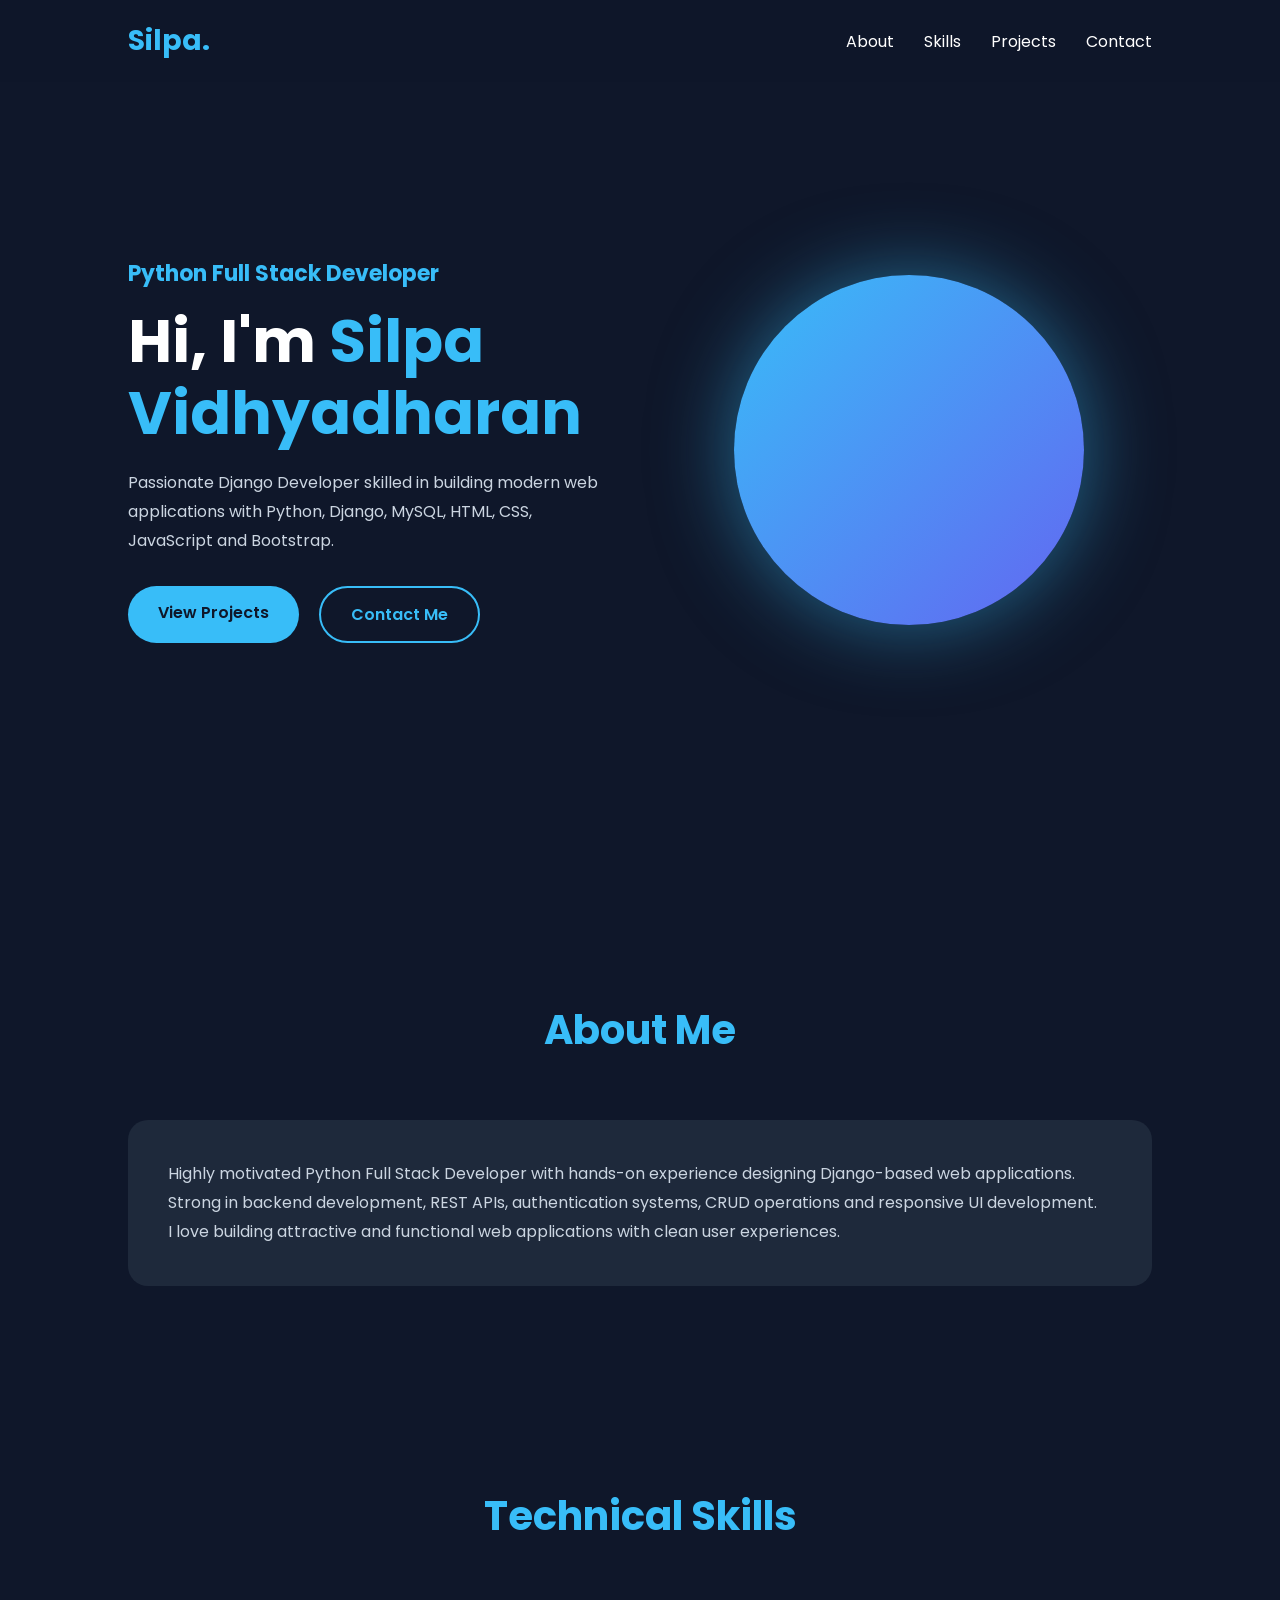
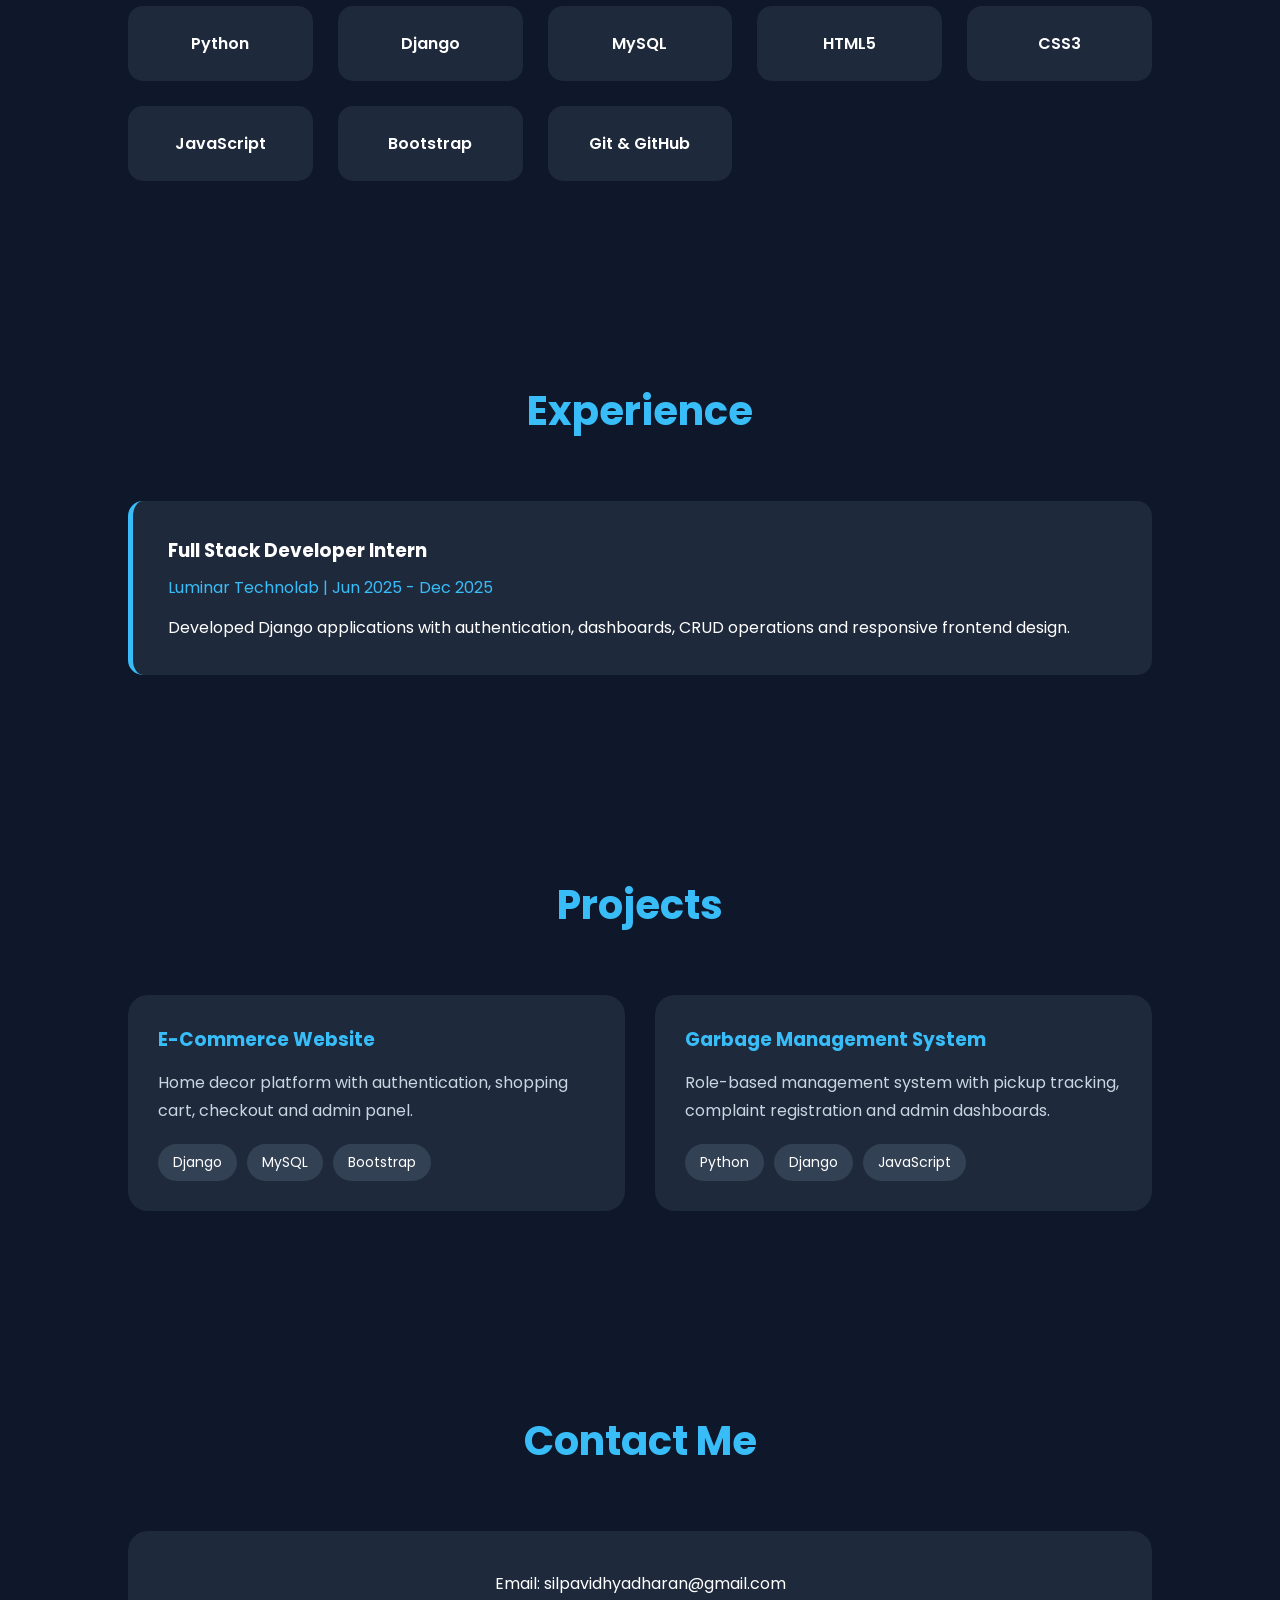
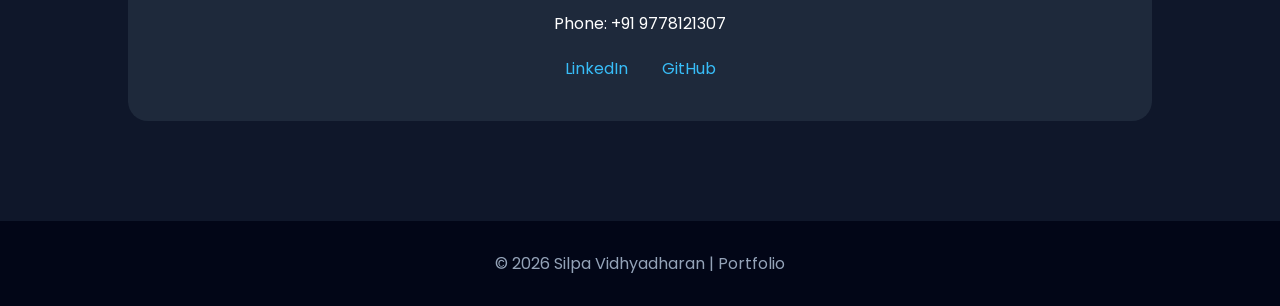
==== Portfolio.html @ 0677c349 "first commit" ====
<!DOCTYPE html>
<html lang="en">
<head>
    <meta charset="UTF-8" />
    <meta name="viewport" content="width=device-width, initial-scale=1.0"/>
    <title>Silpa Vidhyadharan | Portfolio</title>

    <link rel="stylesheet" href="CSS/style.css">

    <link href="https://fonts.googleapis.com/css2?family=Poppins:wght@300;400;500;600;700&display=swap" rel="stylesheet">

</head>
<body>

    <!-- NAVBAR -->

    <nav>
        <div class="logo">Silpa.</div>

        <ul>
            <li><a href="#about">About</a></li>
            <li><a href="#skills">Skills</a></li>
            <li><a href="#projects">Projects</a></li>
            <li><a href="#contact">Contact</a></li>
        </ul>
    </nav>

    <!-- HERO SECTION -->

    <section class="hero">

        <div class="hero-text">
            <h1>Python Full Stack Developer</h1>

            <h2>Hi, I'm <span>Silpa Vidhyadharan</span></h2>

            <p>
                Passionate Django Developer skilled in building
                modern web applications with Python, Django,
                MySQL, HTML, CSS, JavaScript and Bootstrap.
            </p>

            <div class="buttons">
                <a href="#projects" class="btn">View Projects</a>
                <a href="#contact" class="btn-outline">Contact Me</a>
            </div>
        </div>

        <div class="hero-image">
            <div class="circle"></div>
        </div>

    </section>

    <!-- ABOUT -->

    <section id="about" class="section">

        <h2 class="title">About Me</h2>

        <div class="about-container">

            <div class="about-card">
                <p>
                    Highly motivated Python Full Stack Developer with
                    hands-on experience designing Django-based web applications.
                    Strong in backend development, REST APIs, authentication systems,
                    CRUD operations and responsive UI development.
                </p>

                <p>
                    I love building attractive and functional web applications
                    with clean user experiences.
                </p>
            </div>

        </div>

    </section>

    <!-- SKILLS -->

    <section id="skills" class="section">

        <h2 class="title">Technical Skills</h2>

        <div class="skills-grid">

            <div class="skill-card">Python</div>
            <div class="skill-card">Django</div>
            <div class="skill-card">MySQL</div>
            <div class="skill-card">HTML5</div>
            <div class="skill-card">CSS3</div>
            <div class="skill-card">JavaScript</div>
            <div class="skill-card">Bootstrap</div>
            <div class="skill-card">Git & GitHub</div>

        </div>

    </section>

    <!-- EXPERIENCE -->

    <section class="section">

        <h2 class="title">Experience</h2>

        <div class="timeline">

            <div class="timeline-card">
                <h3>Full Stack Developer Intern</h3>

                <span>Luminar Technolab | Jun 2025 - Dec 2025</span>

                <p>
                    Developed Django applications with authentication,
                    dashboards, CRUD operations and responsive frontend design.
                </p>
            </div>

        </div>

    </section>

    <!-- PROJECTS -->

    <section id="projects" class="section">

        <h2 class="title">Projects</h2>

        <div class="projects-grid">

            <div class="project-card">

                <h3>E-Commerce Website</h3>

                <p>
                    Home decor platform with authentication,
                    shopping cart, checkout and admin panel.
                </p>

                <div class="tech">
                    <span>Django</span>
                    <span>MySQL</span>
                    <span>Bootstrap</span>
                </div>

            </div>

            <div class="project-card">

                <h3>Garbage Management System</h3>

                <p>
                    Role-based management system with pickup tracking,
                    complaint registration and admin dashboards.
                </p>

                <div class="tech">
                    <span>Python</span>
                    <span>Django</span>
                    <span>JavaScript</span>
                </div>

            </div>

        </div>

    </section>

    <!-- CONTACT -->

    <section id="contact" class="section">

        <h2 class="title">Contact Me</h2>

        <div class="contact-card">

            <p>Email: silpavidhyadharan@gmail.com</p>
            <p>Phone: +91 9778121307</p>

            <div class="socials">
                <a href="#">LinkedIn</a>
                <a href="#">GitHub</a>
            </div>

        </div>

    </section>

    <!-- FOOTER -->

    <footer>
        <p>© 2026 Silpa Vidhyadharan | Portfolio</p>
    </footer>

</body>
</html>
---- CSS/style.css ----
*{
    margin:0;
    padding:0;
    box-sizing:border-box;
    scroll-behavior:smooth;
}

body{
    font-family:'Poppins',sans-serif;
    background:#0f172a;
    color:white;
}

/* NAVBAR */

nav{
    width:100%;
    padding:20px 10%;
    display:flex;
    justify-content:space-between;
    align-items:center;
    position:fixed;
    top:0;
    background:rgba(15,23,42,0.9);
    backdrop-filter:blur(10px);
    z-index:1000;
}

.logo{
    font-size:28px;
    font-weight:700;
    color:#38bdf8;
}

nav ul{
    display:flex;
    gap:30px;
    list-style:none;
}

nav ul li a{
    color:white;
    text-decoration:none;
    transition:0.3s;
}

nav ul li a:hover{
    color:#38bdf8;
}

/* HERO */

.hero{
    min-height:100vh;
    display:flex;
    justify-content:space-between;
    align-items:center;
    padding:120px 10%;
    gap:50px;
}

.hero-text{
    flex:1;
}

.hero-text h1{
    color:#38bdf8;
    font-size:22px;
    margin-bottom:15px;
}

.hero-text h2{
    font-size:60px;
    margin-bottom:20px;
    line-height:1.2;
}

.hero-text span{
    color:#38bdf8;
}

.hero-text p{
    color:#cbd5e1;
    line-height:1.8;
    margin-bottom:30px;
}

.buttons{
    display:flex;
    gap:20px;
}

.btn,
.btn-outline{
    padding:14px 30px;
    border-radius:50px;
    text-decoration:none;
    font-weight:600;
    transition:0.3s;
}

.btn{
    background:#38bdf8;
    color:#0f172a;
}

.btn:hover{
    transform:translateY(-5px);
}

.btn-outline{
    border:2px solid #38bdf8;
    color:#38bdf8;
}

.btn-outline:hover{
    background:#38bdf8;
    color:#0f172a;
}

.hero-image{
    flex:1;
    display:flex;
    justify-content:center;
}

.circle{
    width:350px;
    height:350px;
    border-radius:50%;
    background:linear-gradient(135deg,#38bdf8,#6366f1);
    box-shadow:0 0 80px rgba(56,189,248,0.5);
}

/* SECTION */

.section{
    padding:100px 10%;
}

.title{
    text-align:center;
    font-size:40px;
    margin-bottom:60px;
    color:#38bdf8;
}

/* ABOUT */

.about-card{
    background:#1e293b;
    padding:40px;
    border-radius:20px;
    line-height:1.8;
    color:#cbd5e1;
}

/* SKILLS */

.skills-grid{
    display:grid;
    grid-template-columns:repeat(auto-fit,minmax(180px,1fr));
    gap:25px;
}

.skill-card{
    background:#1e293b;
    padding:25px;
    text-align:center;
    border-radius:15px;
    transition:0.3s;
    font-weight:600;
}

.skill-card:hover{
    transform:translateY(-10px);
    background:#38bdf8;
    color:#0f172a;
}

/* EXPERIENCE */

.timeline-card{
    background:#1e293b;
    padding:35px;
    border-left:5px solid #38bdf8;
    border-radius:15px;
}

.timeline-card h3{
    margin-bottom:10px;
}

.timeline-card span{
    color:#38bdf8;
    display:block;
    margin-bottom:15px;
}

/* PROJECTS */

.projects-grid{
    display:grid;
    grid-template-columns:repeat(auto-fit,minmax(300px,1fr));
    gap:30px;
}

.project-card{
    background:#1e293b;
    padding:30px;
    border-radius:20px;
    transition:0.3s;
}

.project-card:hover{
    transform:translateY(-10px);
}

.project-card h3{
    margin-bottom:15px;
    color:#38bdf8;
}

.project-card p{
    color:#cbd5e1;
    margin-bottom:20px;
    line-height:1.7;
}

.tech{
    display:flex;
    gap:10px;
    flex-wrap:wrap;
}

.tech span{
    background:#334155;
    padding:8px 15px;
    border-radius:50px;
    font-size:14px;
}

/* CONTACT */

.contact-card{
    background:#1e293b;
    padding:40px;
    border-radius:20px;
    text-align:center;
}

.contact-card p{
    margin-bottom:15px;
}

.socials{
    margin-top:20px;
}

.socials a{
    color:#38bdf8;
    margin:0 15px;
    text-decoration:none;
}

/* FOOTER */

footer{
    text-align:center;
    padding:30px;
    background:#020617;
    color:#94a3b8;
}

/* RESPONSIVE */

@media(max-width:900px){

    .hero{
        flex-direction:column;
        text-align:center;
    }

    .hero-text h2{
        font-size:40px;
    }

    nav{
        flex-direction:column;
        gap:15px;
    }

    nav ul{
        gap:15px;
    }

    .buttons{
        justify-content:center;
    }

    .circle{
        width:250px;
        height:250px;
    }

}
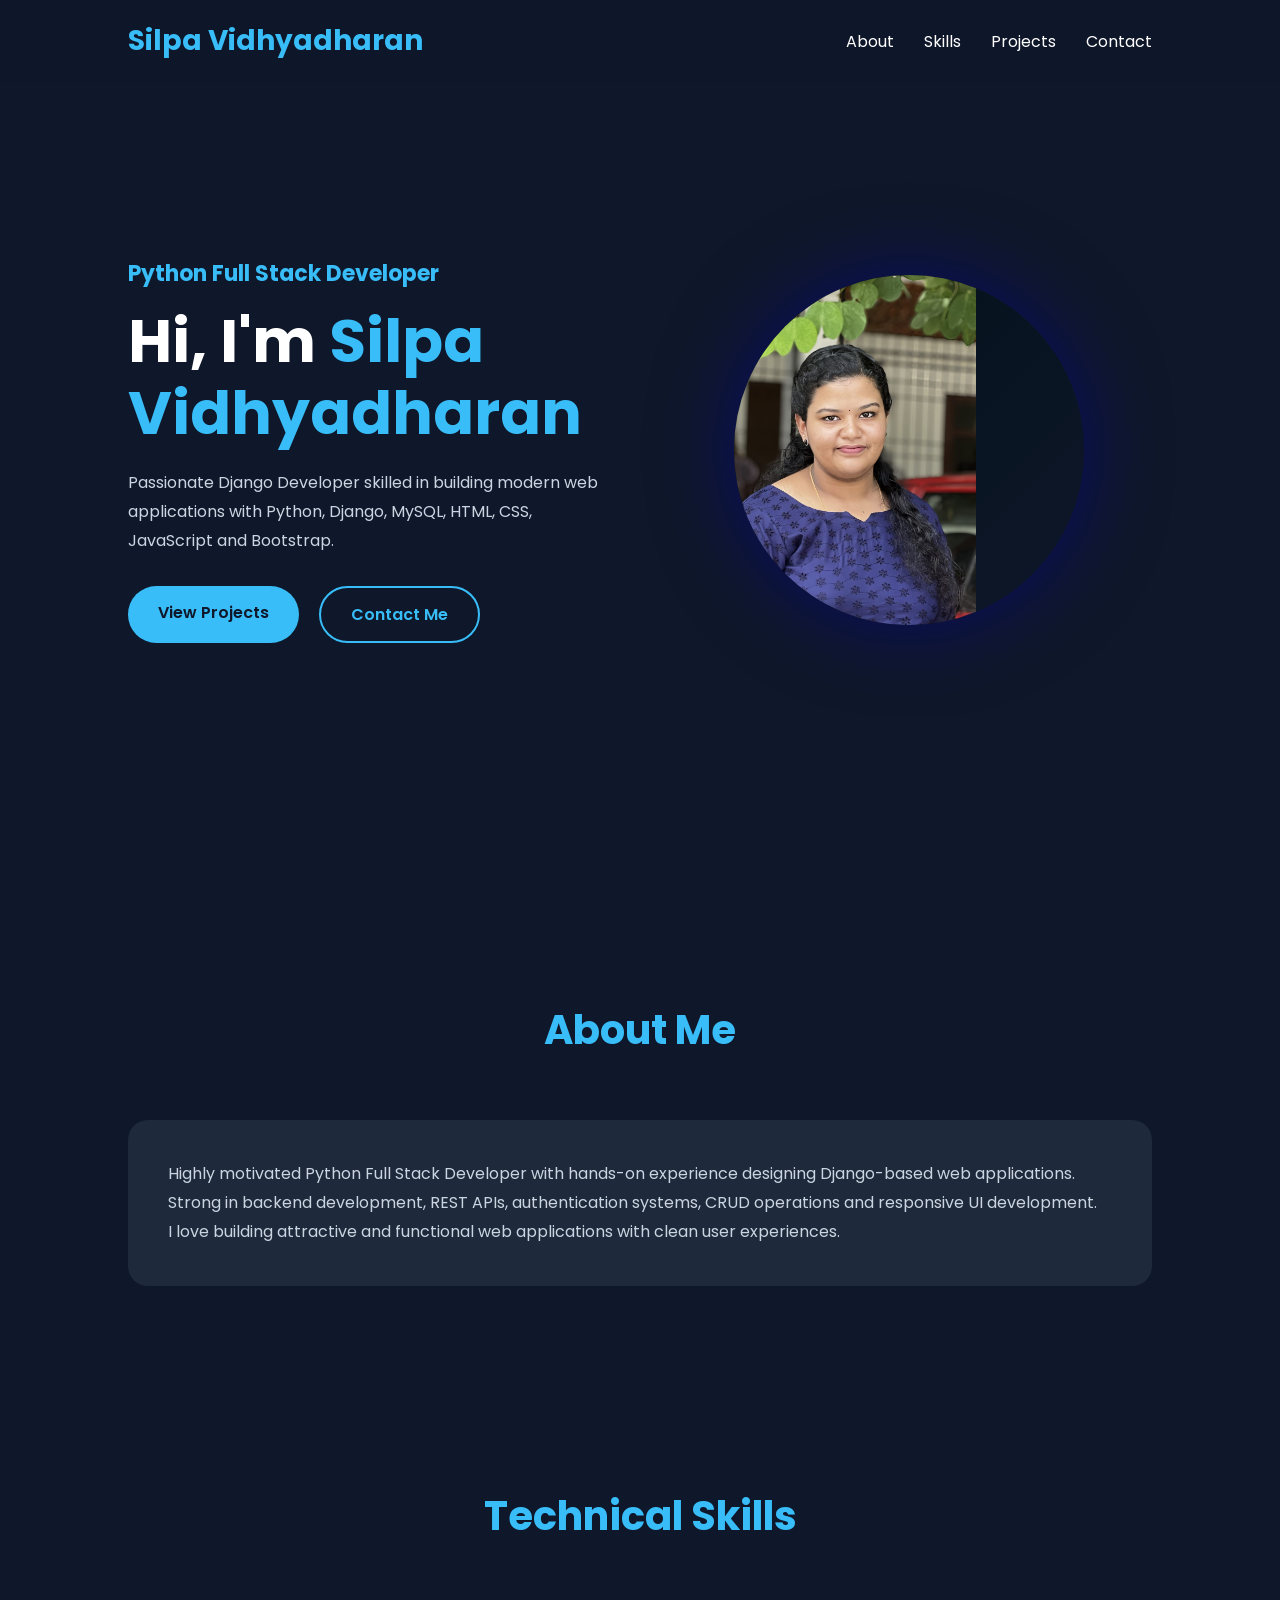
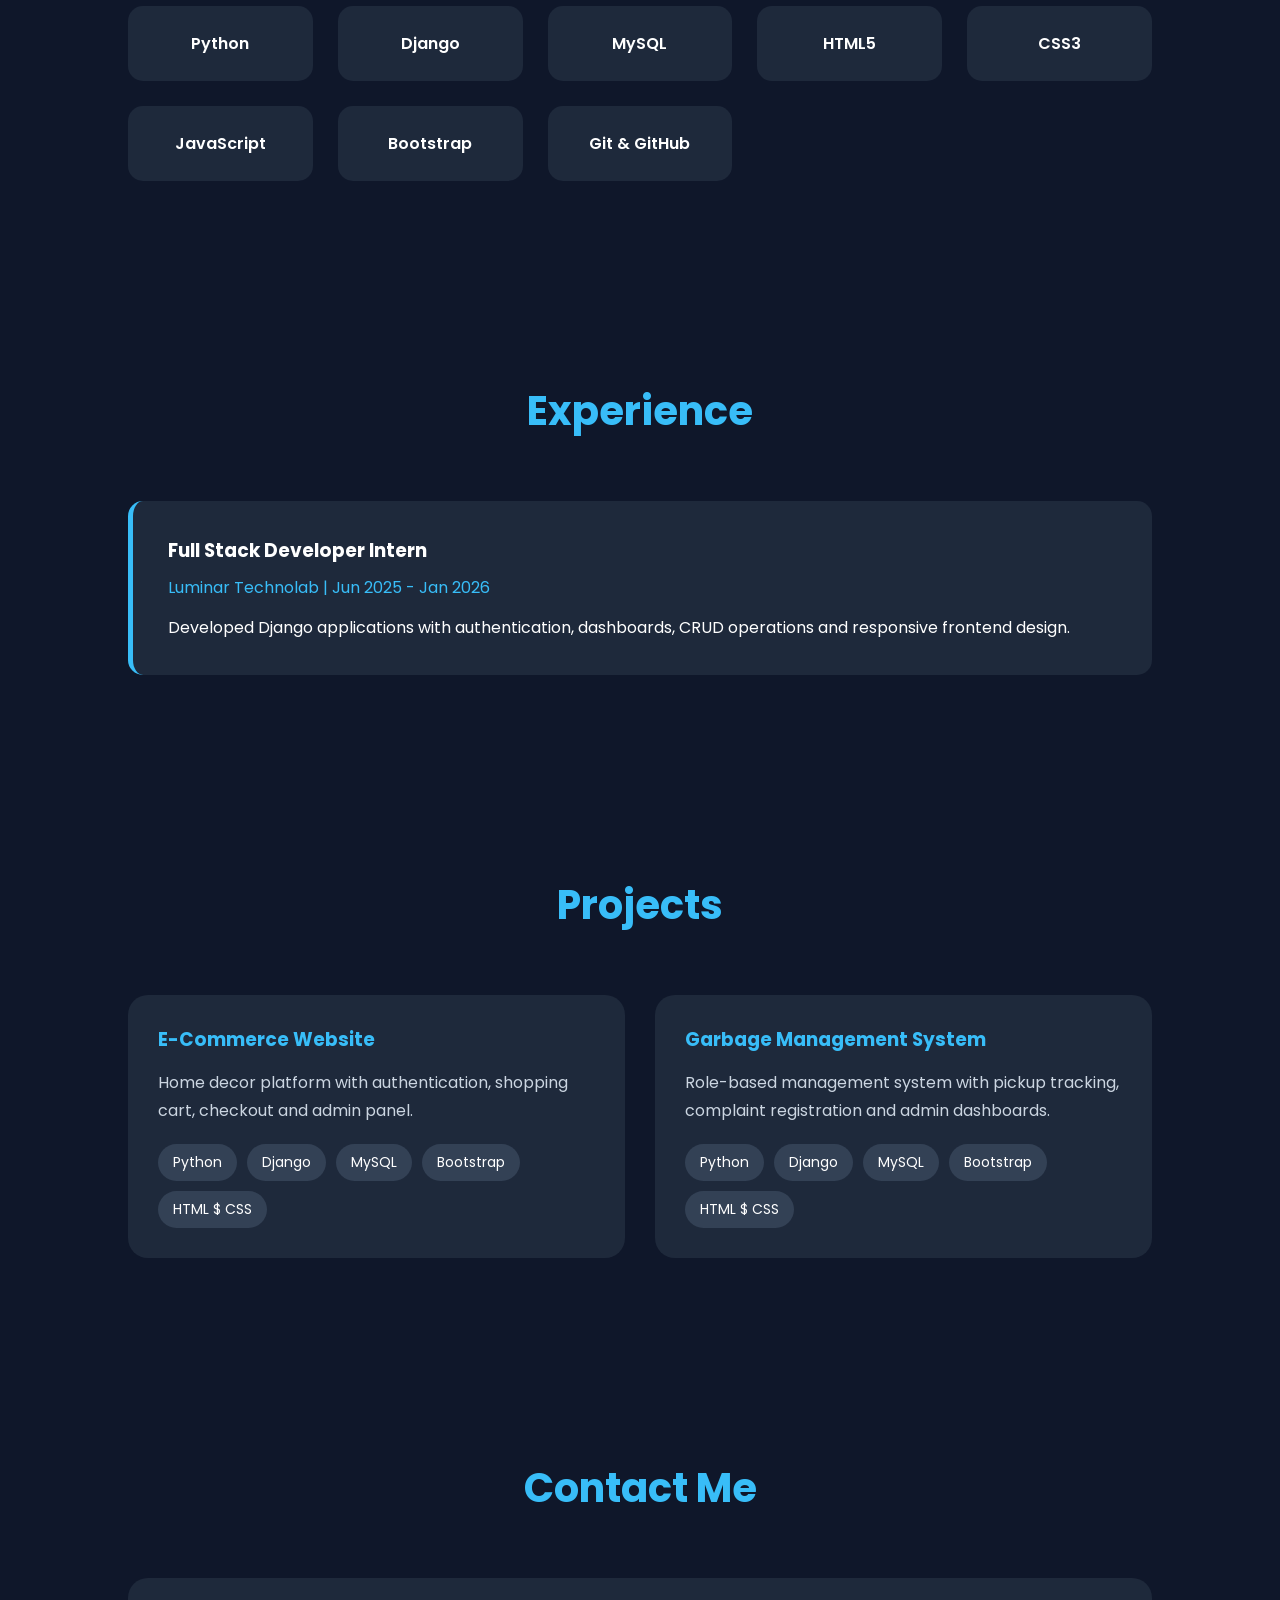
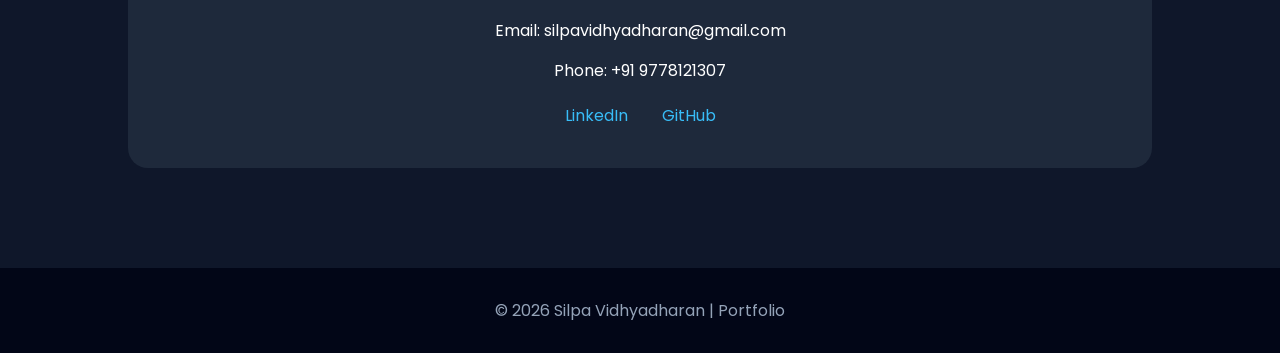
==== commit 272d4f4b: "changes design" ====
--- a/Portfolio.html
+++ b/Portfolio.html
@@ -15,7 +15,7 @@
     <!-- NAVBAR -->
 
     <nav>
-        <div class="logo">Silpa.</div>
+        <div class="logo">Silpa Vidhyadharan</div>
 
         <ul>
             <li><a href="#about">About</a></li>
@@ -47,8 +47,11 @@
         </div>
 
         <div class="hero-image">
-            <div class="circle"></div>
-        </div>
+    <div class="circle">
+        <img src="Images/silpa.jpeg" alt="Silpa">
+    </div>
+</div>
+
 
     </section>
 
@@ -110,7 +113,7 @@
             <div class="timeline-card">
                 <h3>Full Stack Developer Intern</h3>
 
-                <span>Luminar Technolab | Jun 2025 - Dec 2025</span>
+                <span>Luminar Technolab | Jun 2025 - Jan 2026</span>
 
                 <p>
                     Developed Django applications with authentication,
@@ -140,9 +143,11 @@
                 </p>
 
                 <div class="tech">
+                    <span>Python</span>
                     <span>Django</span>
                     <span>MySQL</span>
                     <span>Bootstrap</span>
+                    <span>HTML $ CSS</span>
                 </div>
 
             </div>
@@ -159,7 +164,9 @@
                 <div class="tech">
                     <span>Python</span>
                     <span>Django</span>
-                    <span>JavaScript</span>
+                    <span>MySQL</span>
+                    <span>Bootstrap</span>
+                    <span>HTML $ CSS</span>
                 </div>
 
             </div>
@@ -180,9 +187,15 @@
             <p>Phone: +91 9778121307</p>
 
             <div class="socials">
-                <a href="#">LinkedIn</a>
-                <a href="#">GitHub</a>
-            </div>
+    <a href="https://www.linkedin.com/in/silpavidhyadharan22" target="_blank">
+        LinkedIn
+    </a>
+
+    <a href="https://github.com/silpavidhyadharan" target="_blank">
+        GitHub
+    </a>
+</div>
+
 
         </div>
 
--- a/CSS/style.css
+++ b/CSS/style.css
@@ -128,8 +128,8 @@
     width:350px;
     height:350px;
     border-radius:50%;
-    background:linear-gradient(135deg,#38bdf8,#6366f1);
-    box-shadow:0 0 80px rgba(56,189,248,0.5);
+    background:linear-gradient(135deg,#011118,#0f172a);
+    box-shadow:0 0 80px rgba(4, 4, 153, 0.5);
 }
 
 /* SECTION */
@@ -303,4 +303,16 @@
         height:250px;
     }
 
-}+}
+.circle {
+    width: 350px;
+    height: 350px;
+    border-radius: 100%;
+    overflow: hidden;
+}
+
+.circle img {
+    height: 120%;
+    object-fit: cover;
+    display: block;
+}
